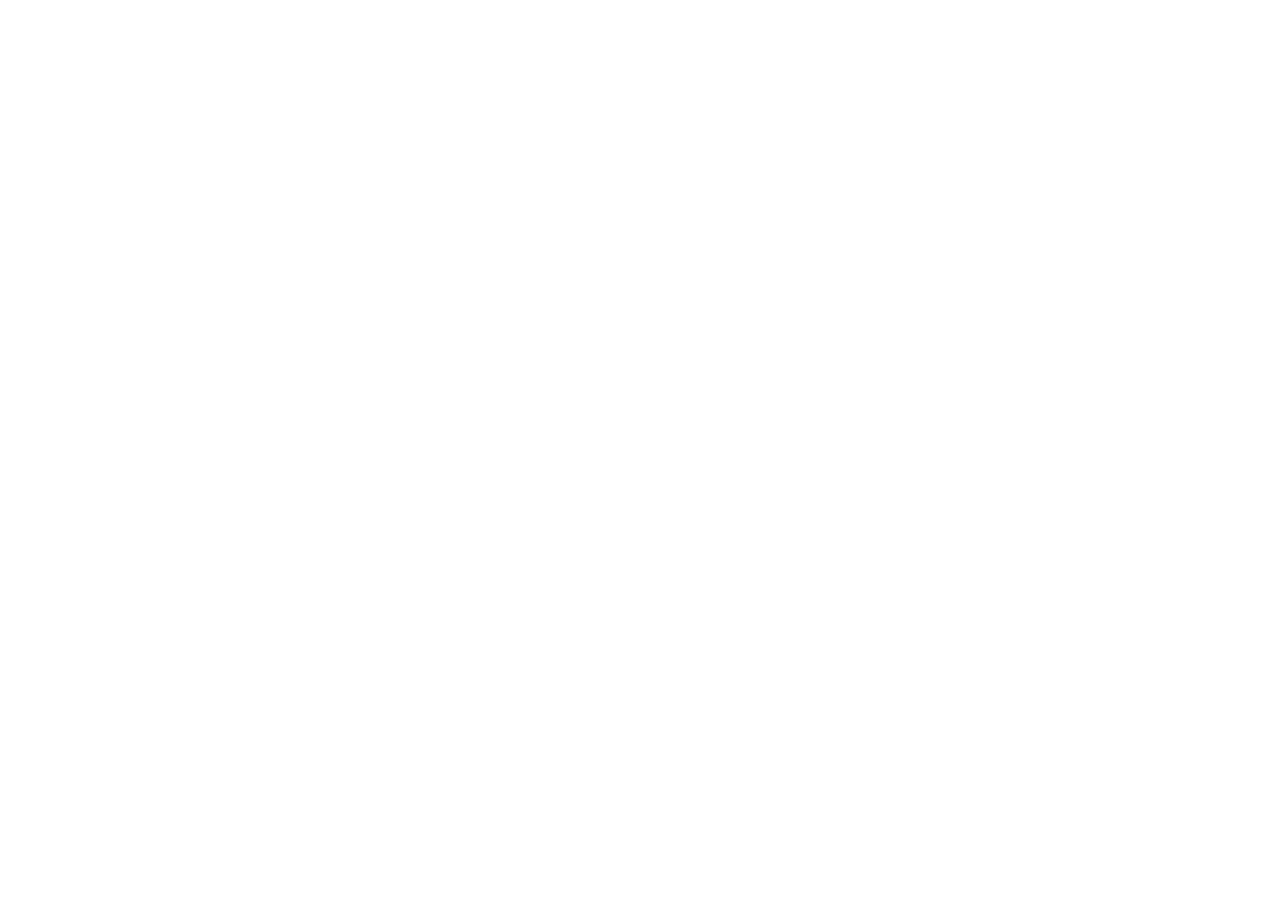
==== im-2310/a1/index.html @ 253a54ad "Add files via upload" ====
<!DOCTYPE html>

<html lang="en">
    
    <head>

        <meta charset="utf-8" name="viewport" content="width=device-width, initial-scale=1.0">

        <link rel="stylesheet" href="style.css">

        <script src="script.js"></script>

    </head>

    <body>

    </body>

</html>
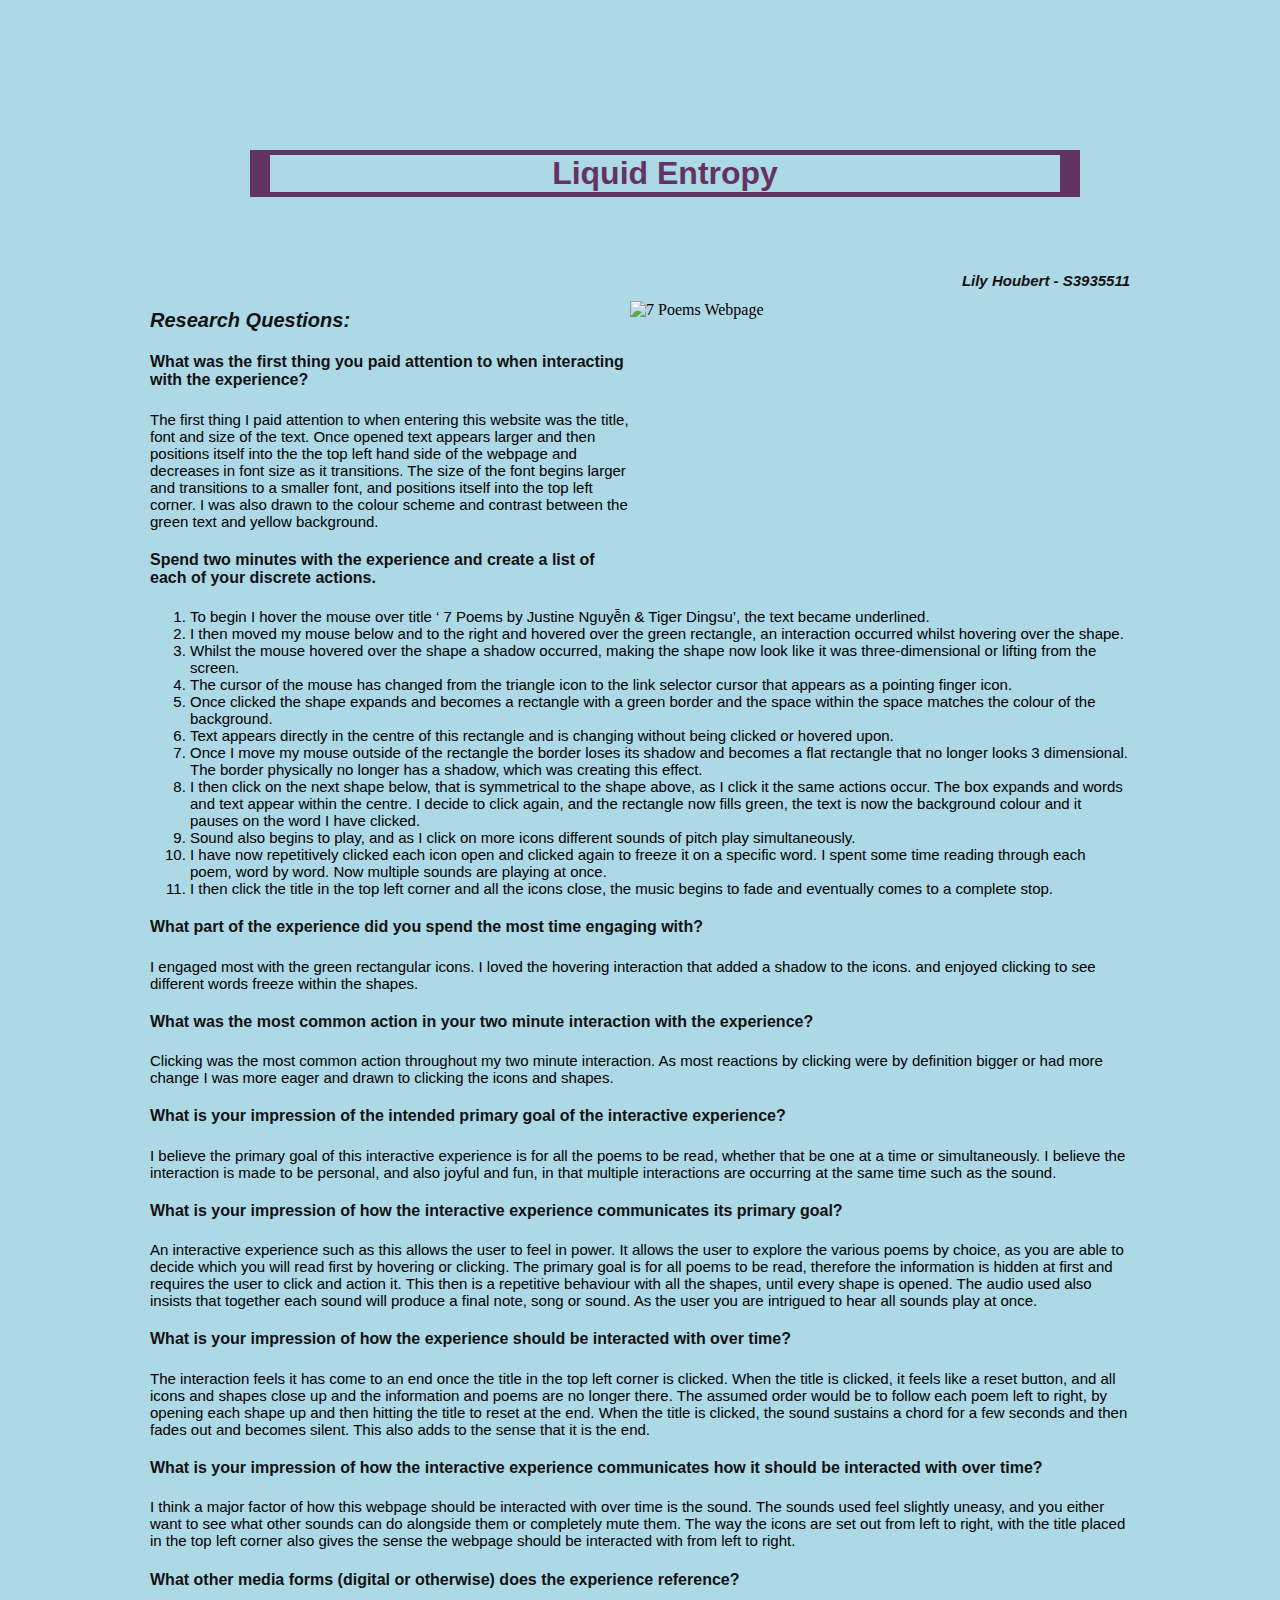
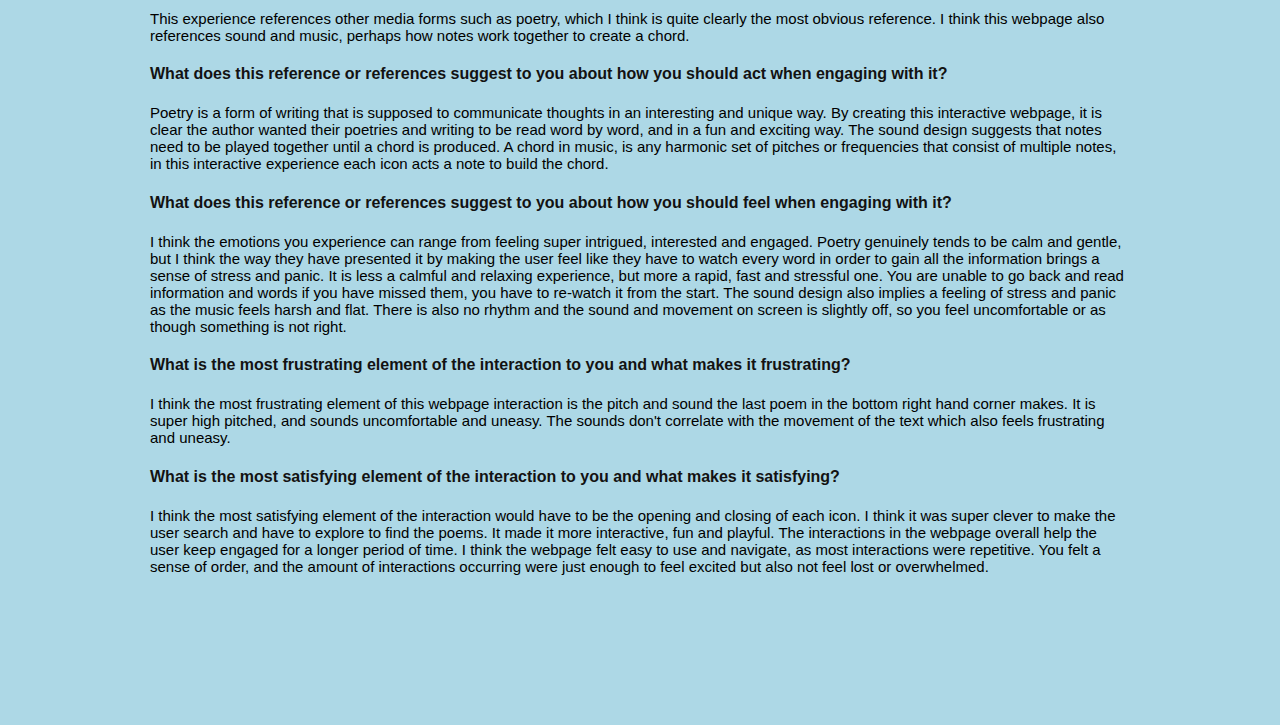
==== commit 2ff8a555: "Add files via upload" ====
--- a/im-2310/a1/index.html
+++ b/im-2310/a1/index.html
@@ -9,9 +9,84 @@
         <link rel="stylesheet" href="style.css">
 
         <script src="script.js"></script>
-
+        <title> Lily Houbert Interactive Media 1 </title>
     </head>
-
+     <body>
+        
+        <h1> Liquid Entropy </h1>
+        <h2>Lily Houbert - S3935511</h2>
+        <img src="7poems.jpg" alt="7 Poems Webpage"style="float:right; width: 500px;px;height: 300px;px;">
+        <h3>Research Questions:</h3>
+        
+        <h4> What was the first thing you paid attention to when interacting with the experience? </h4> 
+        
+       <p>The first thing I paid attention to when entering this website was the title, font and size of the text.
+        Once opened text appears larger and then positions itself into the the top left hand side of the webpage and decreases in font size as it transitions. 
+         The size of the font begins larger and transitions to a smaller font, and positions itself into the top left corner. 
+          I was also drawn to the colour scheme and contrast between the green text and yellow background. </p> 
+       
+          <h4>Spend two minutes with the experience and create a list of each of your discrete actions.</h4>
+      <ol>
+        <li>To begin I hover the mouse over title ‘ 7 Poems by Justine Nguyễn & Tiger Dingsu’, the text became underlined. </li>
+        <li>I then moved my mouse below and to the right and hovered over the green rectangle, an interaction occurred whilst hovering over the shape.</li>
+        <li>Whilst the mouse hovered over the shape a shadow occurred, making the shape now look like it was three-dimensional or lifting from the screen. </li>
+        <li>The cursor of the mouse has changed from the triangle icon to the link selector cursor that appears as a pointing finger icon. </li>
+        <li>Once clicked the shape expands and becomes a rectangle with a green border and the space within the space matches the colour of the background. </li>
+        <li>Text appears directly in the centre of this rectangle and is changing without being clicked or hovered upon. </li>
+        <li>Once I move my mouse outside of the rectangle the border loses its shadow and becomes a flat rectangle that no longer looks 3 dimensional. The border physically no longer has a shadow, which was creating this effect. 
+        </li>
+        <li>I then click on the next shape below, that is symmetrical to the shape above, as I click it the same actions occur. The box expands and words and text appear within the centre. I decide to click again, and the rectangle now fills green, the text is now the background colour and it pauses on the word I have clicked. </li>
+        <li>Sound also begins to play, and as I click on more icons different sounds of pitch play simultaneously. </li>
+        <li>I have now repetitively clicked each icon open and clicked again to freeze it on a specific word.  I spent some time reading through each poem, word by word. Now multiple sounds are playing at once.</li>
+        <li>I then click the title in the top left corner and all the icons close, the music begins to fade and eventually comes to a complete stop.</li>
+      </ol> 
+     
+      <h4>What part of the experience did you spend the most time engaging with?</h4>
+      <p> I engaged most with the green rectangular icons. I loved the hovering interaction that added a shadow to the icons.  and enjoyed clicking to see different words freeze within the shapes.</p>
+      <h4> What was the most common action in your two minute interaction with the experience?</h4>
+      <p>Clicking was the most common action throughout my two minute interaction. As most reactions by clicking were by definition bigger or had more change I was more eager and drawn to clicking the icons and shapes. </p> 
+      <h4>What is your impression of the intended primary goal of the interactive experience?</h4>
+      <p>I believe the primary goal of this interactive experience is for all the poems to be read, whether that be one at a time or simultaneously. I believe the interaction is made to be personal, and also joyful and fun, in that multiple interactions are occurring at the same time such as the sound. </p>
+      
+      <h4>What is your impression of how the interactive experience communicates its primary goal?
+    </h4>
+    <p>An interactive experience such as this allows the user to feel in power. It allows the user to explore the various poems by choice, as you are able to decide which you will read first by hovering or clicking. The primary goal is for all poems to be read, therefore the information is hidden at first and requires the user to click and action it. This then is a repetitive behaviour with all the shapes, until every shape is opened. The audio used also insists that together each sound will produce a final note, song or sound.
+       As the user you are intrigued to hear all sounds play at once. </p>
+       <h4>What is your impression of how the experience should be interacted with over time? </h4>
+       <p>The interaction feels it has come to an end once the title in the top left corner is clicked. When the title is clicked, it feels like a reset button, and all icons and shapes close up and the information and poems are no longer there. The assumed order would be to follow each poem left to right, by opening each shape up and then hitting the title to reset at the end. When the title is clicked, the sound sustains a chord for a few seconds and then fades out and becomes silent.
+            This also adds to the sense that it is the end. </p>
+    
+            <h4>What is your impression of how the interactive experience communicates how it should be interacted with over time?  </h4>
+    <p>I think a major factor of how this webpage should be interacted with over time is the sound. The sounds used feel slightly uneasy, and you either want to see what other sounds can do alongside them or completely mute them. 
+        The way the icons are set out from left to right, with the title placed in the top left corner also gives the sense the webpage should be interacted with from left to right. </p>
+        <h4>What other media forms (digital or otherwise) does the experience reference?</h4>
+        <p>This experience references other media forms such as poetry, which I think is quite clearly the most obvious reference. I think this webpage also references sound and music, perhaps how notes work together to create a chord. </p>
+       
+        <h4> What does this reference or references suggest to you about how you should act when engaging with it?</h4>
+        <p>Poetry is a form of writing that is supposed to communicate thoughts in an interesting and unique way. By creating this interactive webpage, it is clear the author wanted their poetries and writing to be read word by word, and in a fun and exciting way.
+             The sound design suggests that notes need to be played together until a chord is produced. A chord in music, is any harmonic set of pitches or frequencies that consist of multiple notes, in this interactive experience each icon acts a note to build the chord. 
+            </p>
+           
+            <h4>What does this reference or references suggest to you about how you should feel when engaging with it?</h4>
+            <p>I think the emotions you experience can range from feeling super intrigued, interested and engaged. Poetry genuinely tends to be calm and gentle, but I think the way they have presented it by making the user feel like they have to watch every word in order to gain all the information brings a sense of stress and panic. It is less a calmful and relaxing experience, but more a rapid, fast and stressful one.  You are unable to go back and read information and words if you have missed them, you have to re-watch it from the start. The sound design also implies a feeling of stress and panic as the music feels harsh and flat. There is also no rhythm and the sound and movement on screen is slightly off, 
+                so you feel uncomfortable or as though something is not right. </p>
+               
+                <h4>What is the most frustrating element of the interaction to you and what makes it frustrating?</h4>
+                <p>
+                    I think the most frustrating element of this webpage interaction is the pitch and sound the last poem in the bottom right hand corner makes. 
+                    It is super high pitched, and sounds uncomfortable and uneasy. The sounds don't correlate with the movement of the text which also feels frustrating and uneasy. 
+                    </p>
+                    
+                    <h4>What is the most satisfying element of the interaction to you and what makes it satisfying?</h4>
+                    <p>
+                        I think the most satisfying element of the interaction would have to be the opening and closing of each icon. 
+                        I think it was super clever to make the user search and have to explore to find the poems. 
+                        It made it more interactive, fun and playful. The interactions in the webpage overall help the user keep engaged for a longer period of time.
+                         I think the webpage felt easy to use and navigate, as most interactions were repetitive. You felt a sense of order, and the amount of interactions occurring were just enough to feel excited but also not feel lost or overwhelmed. 
+                        </p>
+        </body>
+        </html>
+        
     <body>
 
     </body>
--- a/im-2310/a1/style.css
+++ b/im-2310/a1/style.css
@@ -0,0 +1,47 @@
+body {
+    margin :150px;
+     background-color: lightblue;
+   }
+ 
+ 
+   
+   h1 {
+     color: rgb(99, 51, 99);
+     text-align: center;
+     font-family: Arial, Helvetica, sans-serif;
+     border-style: solid;
+     border-width: 5px 20px;
+     margin: 25px 50px 75px 100px;
+     
+   }
+   
+   h2 {
+     color: rgb(19, 18, 18);
+     text-align: right;
+     font-family: Arial, Helvetica, sans-serif;
+     font-size: 15px ;
+     font-style: italic;
+   }
+   
+   h3 {
+     color: rgb(19, 18, 18);
+     text-align: left;
+     font-family: Arial, Helvetica, sans-serif;
+     font-size: 20px ;
+     font-style: italic;
+  }
+  h4 {
+     color: rgb(19, 18, 18);
+     text-align: left;
+     font-family: Arial, Helvetica, sans-serif;
+     font-size: 16px ;
+     font-style: bold; }
+  
+     p {
+     font-family: Arial, Helvetica, sans-serif;
+     font-size: 15px;
+     }
+ 
+     ol{font-family: Arial, Helvetica, sans-serif;
+         font-size: 15px;}
+   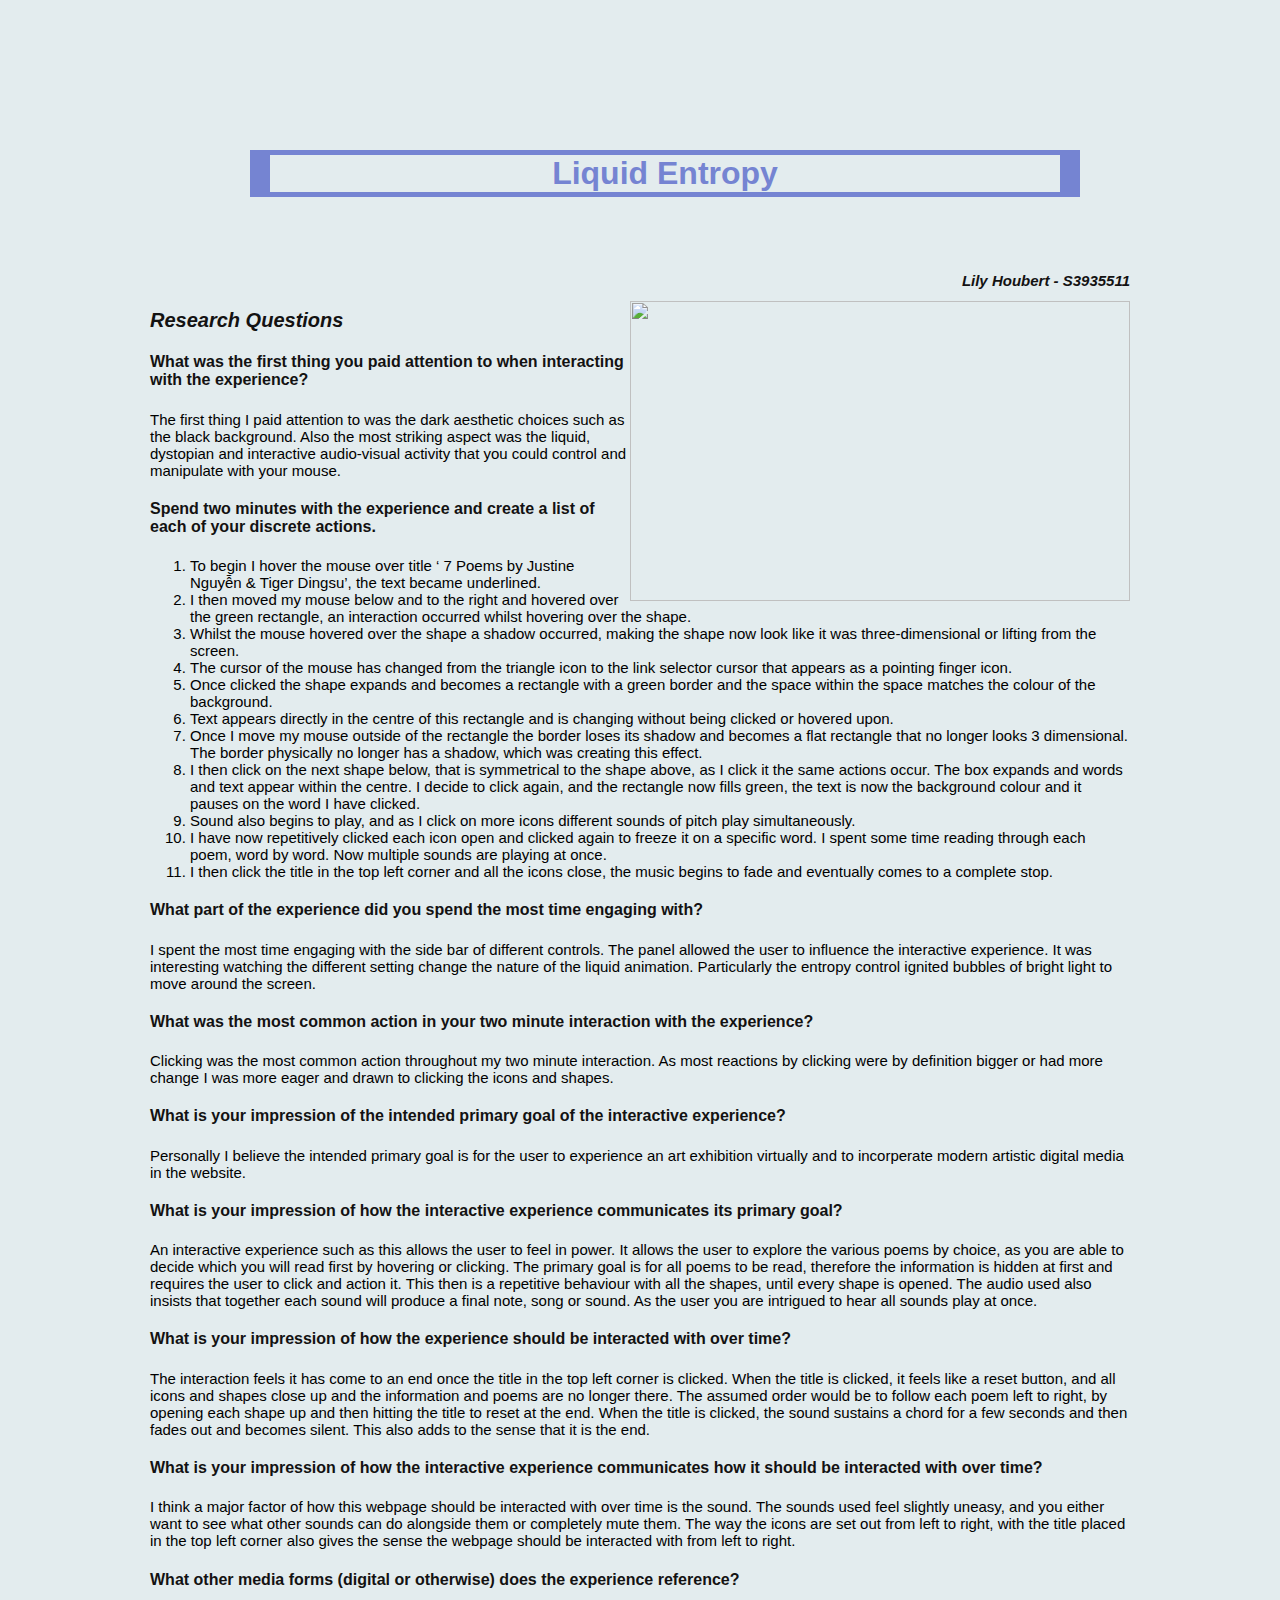
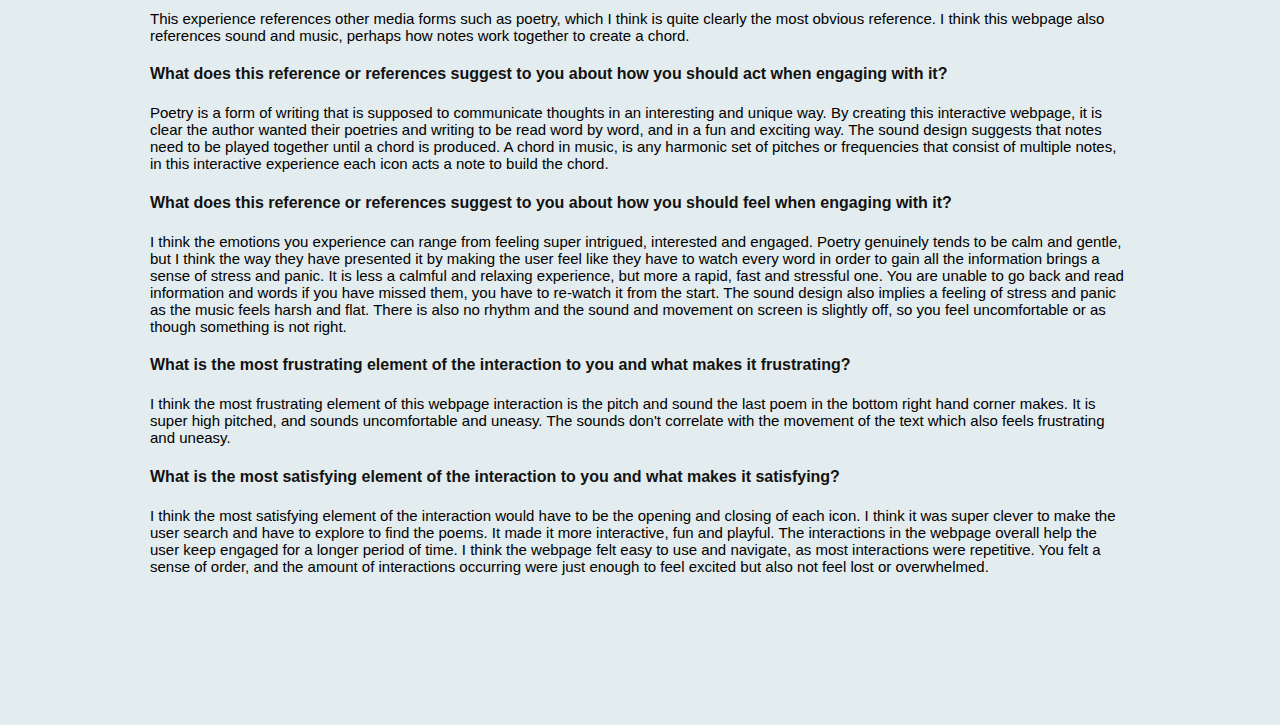
==== commit b32b8a66: "Add files via upload" ====
--- a/im-2310/a1/index.html
+++ b/im-2310/a1/index.html
@@ -15,15 +15,12 @@
         
         <h1> Liquid Entropy </h1>
         <h2>Lily Houbert - S3935511</h2>
-        <img src="7poems.jpg" alt="7 Poems Webpage"style="float:right; width: 500px;px;height: 300px;px;">
-        <h3>Research Questions:</h3>
+        <img src="website.png" style="float:right; width: 500px;px;height: 300px;px;">
+        <h3>Research Questions</h3>
         
         <h4> What was the first thing you paid attention to when interacting with the experience? </h4> 
         
-       <p>The first thing I paid attention to when entering this website was the title, font and size of the text.
-        Once opened text appears larger and then positions itself into the the top left hand side of the webpage and decreases in font size as it transitions. 
-         The size of the font begins larger and transitions to a smaller font, and positions itself into the top left corner. 
-          I was also drawn to the colour scheme and contrast between the green text and yellow background. </p> 
+       <p>The first thing I paid attention to was the dark aesthetic choices such as the black background. Also the most striking aspect was the liquid, dystopian and interactive audio-visual activity that you could control and manipulate with your mouse. </p> 
        
           <h4>Spend two minutes with the experience and create a list of each of your discrete actions.</h4>
       <ol>
@@ -42,11 +39,13 @@
       </ol> 
      
       <h4>What part of the experience did you spend the most time engaging with?</h4>
-      <p> I engaged most with the green rectangular icons. I loved the hovering interaction that added a shadow to the icons.  and enjoyed clicking to see different words freeze within the shapes.</p>
+      <p> I spent the most time engaging with the side bar of different controls. The panel allowed the user to influence the interactive experience. It was interesting watching the different setting change the nature of the liquid animation. Particularly the entropy control ignited bubbles of bright light to move around the screen. </p>
+      
       <h4> What was the most common action in your two minute interaction with the experience?</h4>
       <p>Clicking was the most common action throughout my two minute interaction. As most reactions by clicking were by definition bigger or had more change I was more eager and drawn to clicking the icons and shapes. </p> 
+      
       <h4>What is your impression of the intended primary goal of the interactive experience?</h4>
-      <p>I believe the primary goal of this interactive experience is for all the poems to be read, whether that be one at a time or simultaneously. I believe the interaction is made to be personal, and also joyful and fun, in that multiple interactions are occurring at the same time such as the sound. </p>
+      <p>Personally I believe the intended primary goal is for the user to experience an art exhibition virtually and to incorperate modern artistic digital media in the website. </p>
       
       <h4>What is your impression of how the interactive experience communicates its primary goal?
     </h4>
--- a/im-2310/a1/style.css
+++ b/im-2310/a1/style.css
@@ -1,12 +1,12 @@
 body {
     margin :150px;
-     background-color: lightblue;
+     background-color: rgb(227, 236, 238);
    }
  
  
    
    h1 {
-     color: rgb(99, 51, 99);
+     color: rgb(117, 132, 210);
      text-align: center;
      font-family: Arial, Helvetica, sans-serif;
      border-style: solid;
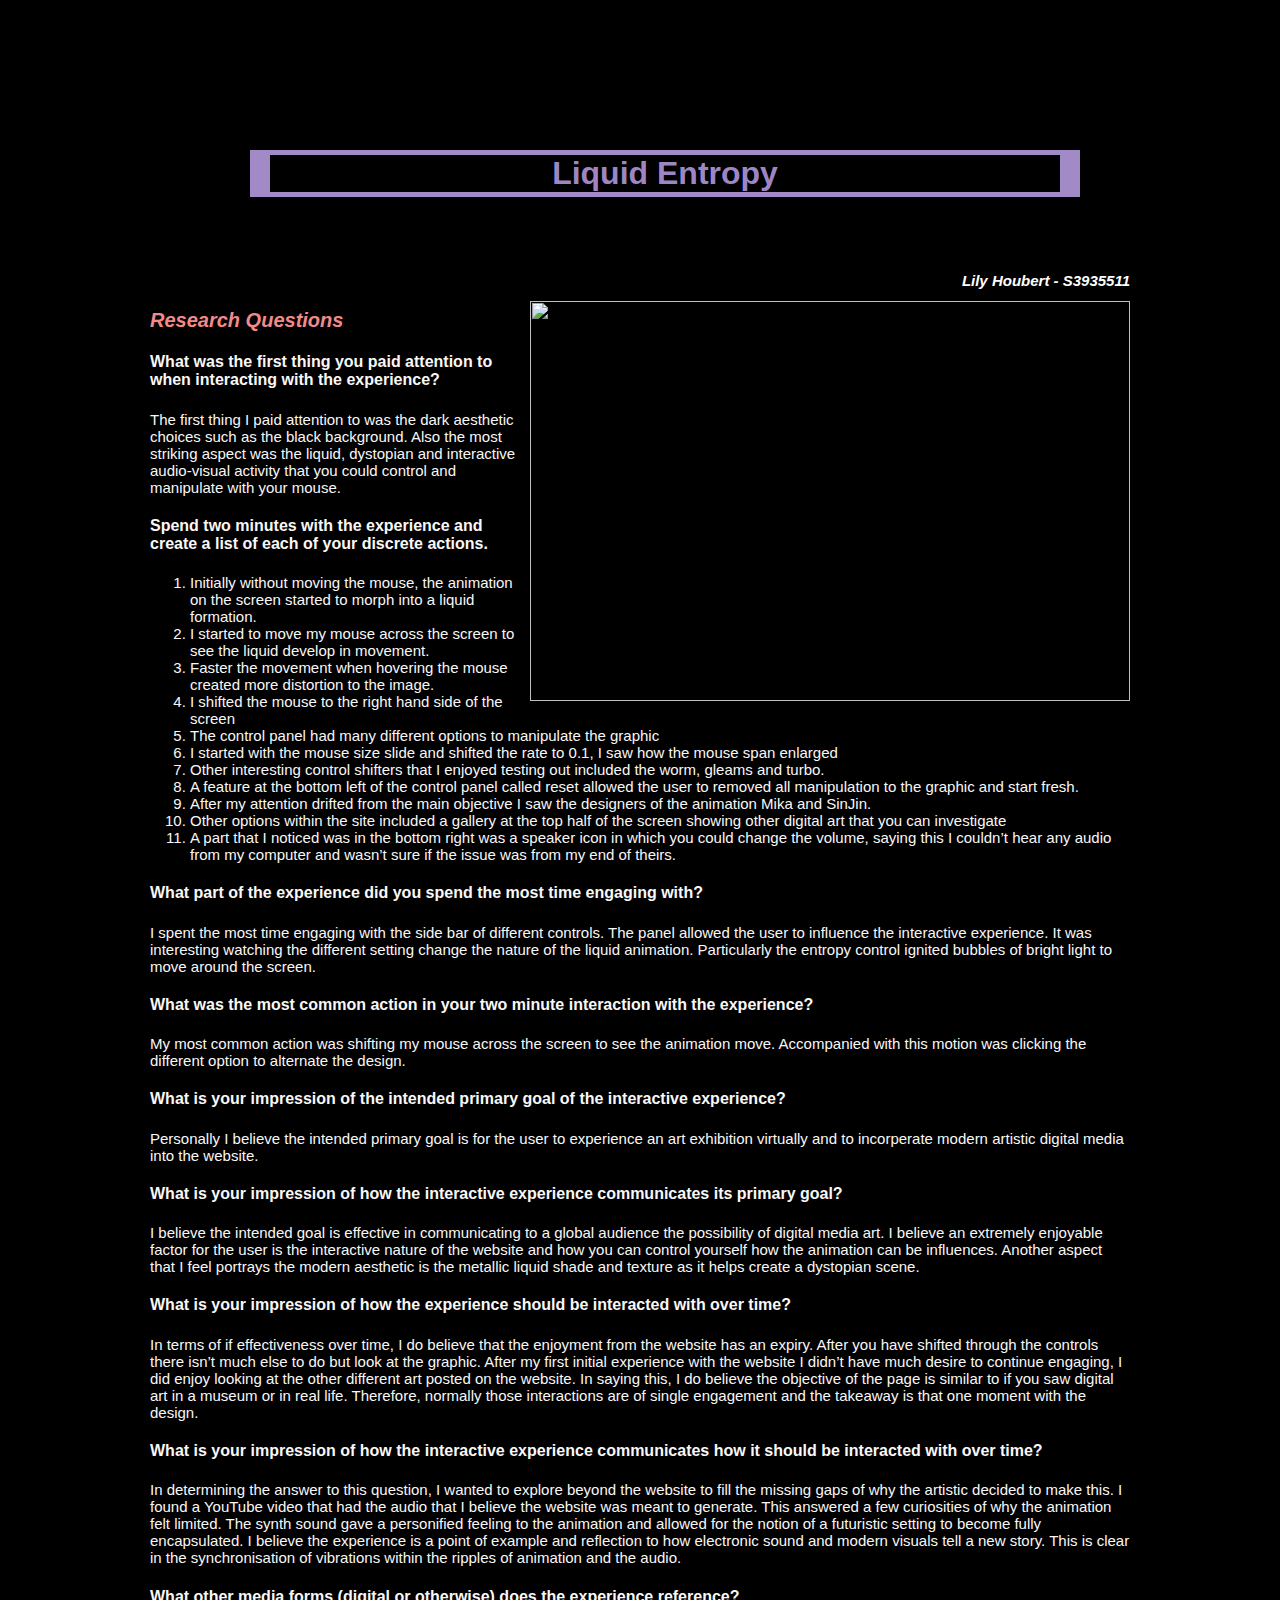
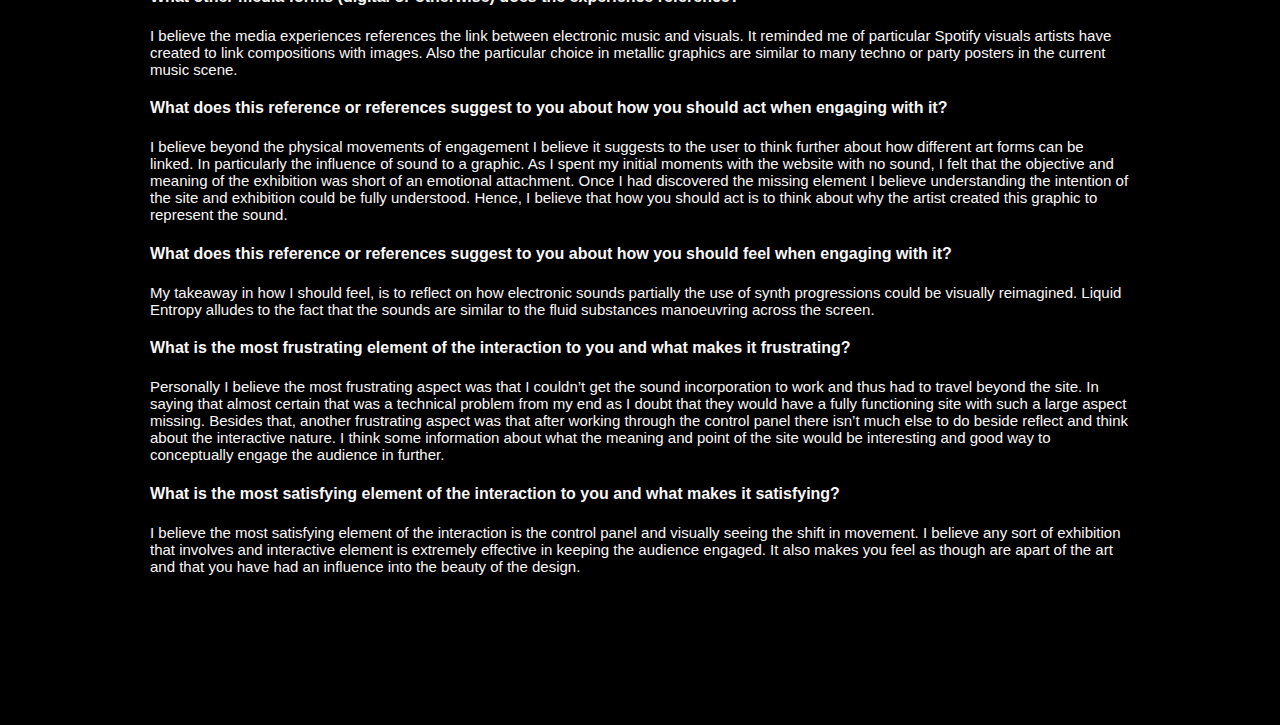
==== commit 642bf82e: "Add files via upload" ====
--- a/im-2310/a1/index.html
+++ b/im-2310/a1/index.html
@@ -15,7 +15,7 @@
         
         <h1> Liquid Entropy </h1>
         <h2>Lily Houbert - S3935511</h2>
-        <img src="website.png" style="float:right; width: 500px;px;height: 300px;px;">
+        <img src="website.png" style="float:right; width: 600px;px;height: 400px;px;">
         <h3>Research Questions</h3>
         
         <h4> What was the first thing you paid attention to when interacting with the experience? </h4> 
@@ -24,64 +24,57 @@
        
           <h4>Spend two minutes with the experience and create a list of each of your discrete actions.</h4>
       <ol>
-        <li>To begin I hover the mouse over title ‘ 7 Poems by Justine Nguyễn & Tiger Dingsu’, the text became underlined. </li>
-        <li>I then moved my mouse below and to the right and hovered over the green rectangle, an interaction occurred whilst hovering over the shape.</li>
-        <li>Whilst the mouse hovered over the shape a shadow occurred, making the shape now look like it was three-dimensional or lifting from the screen. </li>
-        <li>The cursor of the mouse has changed from the triangle icon to the link selector cursor that appears as a pointing finger icon. </li>
-        <li>Once clicked the shape expands and becomes a rectangle with a green border and the space within the space matches the colour of the background. </li>
-        <li>Text appears directly in the centre of this rectangle and is changing without being clicked or hovered upon. </li>
-        <li>Once I move my mouse outside of the rectangle the border loses its shadow and becomes a flat rectangle that no longer looks 3 dimensional. The border physically no longer has a shadow, which was creating this effect. 
-        </li>
-        <li>I then click on the next shape below, that is symmetrical to the shape above, as I click it the same actions occur. The box expands and words and text appear within the centre. I decide to click again, and the rectangle now fills green, the text is now the background colour and it pauses on the word I have clicked. </li>
-        <li>Sound also begins to play, and as I click on more icons different sounds of pitch play simultaneously. </li>
-        <li>I have now repetitively clicked each icon open and clicked again to freeze it on a specific word.  I spent some time reading through each poem, word by word. Now multiple sounds are playing at once.</li>
-        <li>I then click the title in the top left corner and all the icons close, the music begins to fade and eventually comes to a complete stop.</li>
+        <li>Initially without moving the mouse, the animation on the screen started to morph into a liquid formation. </li>
+        <li>I started to move my mouse across the screen to see the liquid develop in movement.</li>
+        <li>Faster the movement when hovering the mouse created more distortion to the image. </li>
+        <li>I shifted the mouse to the right hand side of the screen </li>
+        <li>The control panel had many different options to manipulate the graphic  </li>
+        <li> I started with the mouse size slide and shifted the rate to 0.1, I saw how the mouse span enlarged </li>
+        <li> Other interesting control shifters that I enjoyed testing out included the worm, gleams and turbo. </li>
+        <li>A feature at the bottom left of the control panel called reset allowed the user to removed all manipulation to the graphic and start fresh. </li>
+        <li> After my attention drifted from the main objective I saw the designers of the animation Mika and SinJin.  </li>
+        <li>Other options within the site included a gallery at the top half of the screen showing other digital art that you can investigate </li>
+        <li>A part that I noticed was in the bottom right was a speaker icon in which you could change the volume, saying this I couldn’t hear any audio from my computer and wasn’t sure if the issue was from my end of theirs.</li>
       </ol> 
      
       <h4>What part of the experience did you spend the most time engaging with?</h4>
       <p> I spent the most time engaging with the side bar of different controls. The panel allowed the user to influence the interactive experience. It was interesting watching the different setting change the nature of the liquid animation. Particularly the entropy control ignited bubbles of bright light to move around the screen. </p>
       
       <h4> What was the most common action in your two minute interaction with the experience?</h4>
-      <p>Clicking was the most common action throughout my two minute interaction. As most reactions by clicking were by definition bigger or had more change I was more eager and drawn to clicking the icons and shapes. </p> 
+      <p>My most common action was shifting my mouse across the screen to see the animation move. Accompanied with this motion was clicking the different option to alternate the design.  </p> 
       
       <h4>What is your impression of the intended primary goal of the interactive experience?</h4>
-      <p>Personally I believe the intended primary goal is for the user to experience an art exhibition virtually and to incorperate modern artistic digital media in the website. </p>
+      <p>Personally I believe the intended primary goal is for the user to experience an art exhibition virtually and to incorperate modern artistic digital media into the website. </p>
       
       <h4>What is your impression of how the interactive experience communicates its primary goal?
     </h4>
-    <p>An interactive experience such as this allows the user to feel in power. It allows the user to explore the various poems by choice, as you are able to decide which you will read first by hovering or clicking. The primary goal is for all poems to be read, therefore the information is hidden at first and requires the user to click and action it. This then is a repetitive behaviour with all the shapes, until every shape is opened. The audio used also insists that together each sound will produce a final note, song or sound.
-       As the user you are intrigued to hear all sounds play at once. </p>
+    <p>I believe the intended goal is effective in communicating to a global audience the possibility of digital media art. I believe an extremely enjoyable factor for the user is the interactive nature of the website and how you can control yourself how the animation can be influences. Another aspect that I feel portrays the modern aesthetic is the metallic liquid shade and texture as it helps create a dystopian scene.  </p>
+       
        <h4>What is your impression of how the experience should be interacted with over time? </h4>
-       <p>The interaction feels it has come to an end once the title in the top left corner is clicked. When the title is clicked, it feels like a reset button, and all icons and shapes close up and the information and poems are no longer there. The assumed order would be to follow each poem left to right, by opening each shape up and then hitting the title to reset at the end. When the title is clicked, the sound sustains a chord for a few seconds and then fades out and becomes silent.
-            This also adds to the sense that it is the end. </p>
+       <p>In terms of if effectiveness over time, I do believe that the enjoyment from the website has an expiry. After you have shifted through the controls there isn’t much else to do but look at the graphic. After my first initial experience with the website I didn’t have much desire to continue engaging, I did enjoy looking at the other different art posted on the website. In saying this, I do believe the objective of the page is similar to if you saw digital art in a museum or in real life. Therefore, normally those interactions are of single engagement and the takeaway is that one moment with the design.  </p>
     
             <h4>What is your impression of how the interactive experience communicates how it should be interacted with over time?  </h4>
-    <p>I think a major factor of how this webpage should be interacted with over time is the sound. The sounds used feel slightly uneasy, and you either want to see what other sounds can do alongside them or completely mute them. 
-        The way the icons are set out from left to right, with the title placed in the top left corner also gives the sense the webpage should be interacted with from left to right. </p>
-        <h4>What other media forms (digital or otherwise) does the experience reference?</h4>
-        <p>This experience references other media forms such as poetry, which I think is quite clearly the most obvious reference. I think this webpage also references sound and music, perhaps how notes work together to create a chord. </p>
+    <p>In determining the answer to this question, I wanted to explore beyond the website to fill the missing gaps of why the artistic decided to make this. I found a YouTube video that had the audio that I believe the website was meant to generate. This answered a few curiosities of why the animation felt limited. The synth sound gave a personified feeling to the animation and allowed for the notion of a futuristic setting to become fully encapsulated. I believe the experience is a point of example and reflection to how electronic sound and modern visuals tell a new story. This is clear in the synchronisation of vibrations within the ripples of animation and the audio.  </p>
+        
+    <h4>What other media forms (digital or otherwise) does the experience reference?</h4>
+        <p>I believe the media experiences references the link between electronic music and visuals. It reminded me of particular Spotify visuals artists have created to link compositions with images. Also the particular choice in metallic graphics are similar to many techno or party posters in the current music scene. </p>
        
         <h4> What does this reference or references suggest to you about how you should act when engaging with it?</h4>
-        <p>Poetry is a form of writing that is supposed to communicate thoughts in an interesting and unique way. By creating this interactive webpage, it is clear the author wanted their poetries and writing to be read word by word, and in a fun and exciting way.
-             The sound design suggests that notes need to be played together until a chord is produced. A chord in music, is any harmonic set of pitches or frequencies that consist of multiple notes, in this interactive experience each icon acts a note to build the chord. 
+        <p>I believe beyond the physical movements of engagement I believe it suggests to the user to think further about how different art forms can be linked. In particularly the influence of sound to a graphic. As I spent my initial moments with the website with no sound, I felt that the objective and meaning of the exhibition was short of an emotional attachment. Once I had discovered the missing element I believe understanding the intention of the site and exhibition could be fully understood. Hence, I believe that how you should act is to think about why the artist created this graphic to represent the sound.  
             </p>
            
             <h4>What does this reference or references suggest to you about how you should feel when engaging with it?</h4>
-            <p>I think the emotions you experience can range from feeling super intrigued, interested and engaged. Poetry genuinely tends to be calm and gentle, but I think the way they have presented it by making the user feel like they have to watch every word in order to gain all the information brings a sense of stress and panic. It is less a calmful and relaxing experience, but more a rapid, fast and stressful one.  You are unable to go back and read information and words if you have missed them, you have to re-watch it from the start. The sound design also implies a feeling of stress and panic as the music feels harsh and flat. There is also no rhythm and the sound and movement on screen is slightly off, 
-                so you feel uncomfortable or as though something is not right. </p>
+            <p>My takeaway in how I should feel, is to reflect on how electronic sounds partially the use of synth progressions could be visually reimagined. Liquid Entropy alludes to the fact that the sounds are similar to the fluid substances manoeuvring across the screen.  </p>
                
                 <h4>What is the most frustrating element of the interaction to you and what makes it frustrating?</h4>
                 <p>
-                    I think the most frustrating element of this webpage interaction is the pitch and sound the last poem in the bottom right hand corner makes. 
-                    It is super high pitched, and sounds uncomfortable and uneasy. The sounds don't correlate with the movement of the text which also feels frustrating and uneasy. 
+                    Personally I believe the most frustrating aspect was that I couldn’t get the sound incorporation to work and thus had to travel beyond the site. In saying that almost certain that was a technical problem from my end as I doubt that they would have a fully functioning site with such a large aspect missing. Besides that, another frustrating aspect was that after working through the control panel there isn’t much else to do beside reflect and think about the interactive nature. I think some information about what the meaning and point of the site would be interesting and good way to conceptually engage the audience in further.  
                     </p>
                     
                     <h4>What is the most satisfying element of the interaction to you and what makes it satisfying?</h4>
                     <p>
-                        I think the most satisfying element of the interaction would have to be the opening and closing of each icon. 
-                        I think it was super clever to make the user search and have to explore to find the poems. 
-                        It made it more interactive, fun and playful. The interactions in the webpage overall help the user keep engaged for a longer period of time.
-                         I think the webpage felt easy to use and navigate, as most interactions were repetitive. You felt a sense of order, and the amount of interactions occurring were just enough to feel excited but also not feel lost or overwhelmed. 
+                        
+I believe the most satisfying element of the interaction is the control panel and visually seeing the shift in movement. I believe any sort of exhibition that involves and interactive element is extremely effective in keeping the audience engaged. It also makes you feel as though are apart of the art and that you have had an influence into the beauty of the design. 
                         </p>
         </body>
         </html>
--- a/im-2310/a1/style.css
+++ b/im-2310/a1/style.css
@@ -1,12 +1,12 @@
 body {
     margin :150px;
-     background-color: rgb(227, 236, 238);
+     background-color: rgb(0, 0, 0);
    }
  
  
    
    h1 {
-     color: rgb(117, 132, 210);
+     color: rgba(187, 159, 230, 0.865);
      text-align: center;
      font-family: Arial, Helvetica, sans-serif;
      border-style: solid;
@@ -16,7 +16,7 @@
    }
    
    h2 {
-     color: rgb(19, 18, 18);
+     color: rgb(255, 255, 255);
      text-align: right;
      font-family: Arial, Helvetica, sans-serif;
      font-size: 15px ;
@@ -24,24 +24,26 @@
    }
    
    h3 {
-     color: rgb(19, 18, 18);
+     color: rgb(242, 138, 138);
      text-align: left;
      font-family: Arial, Helvetica, sans-serif;
      font-size: 20px ;
      font-style: italic;
   }
   h4 {
-     color: rgb(19, 18, 18);
+     color: rgb(249, 247, 247);
      text-align: left;
      font-family: Arial, Helvetica, sans-serif;
      font-size: 16px ;
      font-style: bold; }
   
      p {
-     font-family: Arial, Helvetica, sans-serif;
+    color: rgb(249, 247, 247);
+    font-family: Arial, Helvetica, sans-serif;
      font-size: 15px;
      }
  
-     ol{font-family: Arial, Helvetica, sans-serif;
+     ol{color: rgb(249, 247, 247);
+        font-family: Arial, Helvetica, sans-serif;
          font-size: 15px;}
    